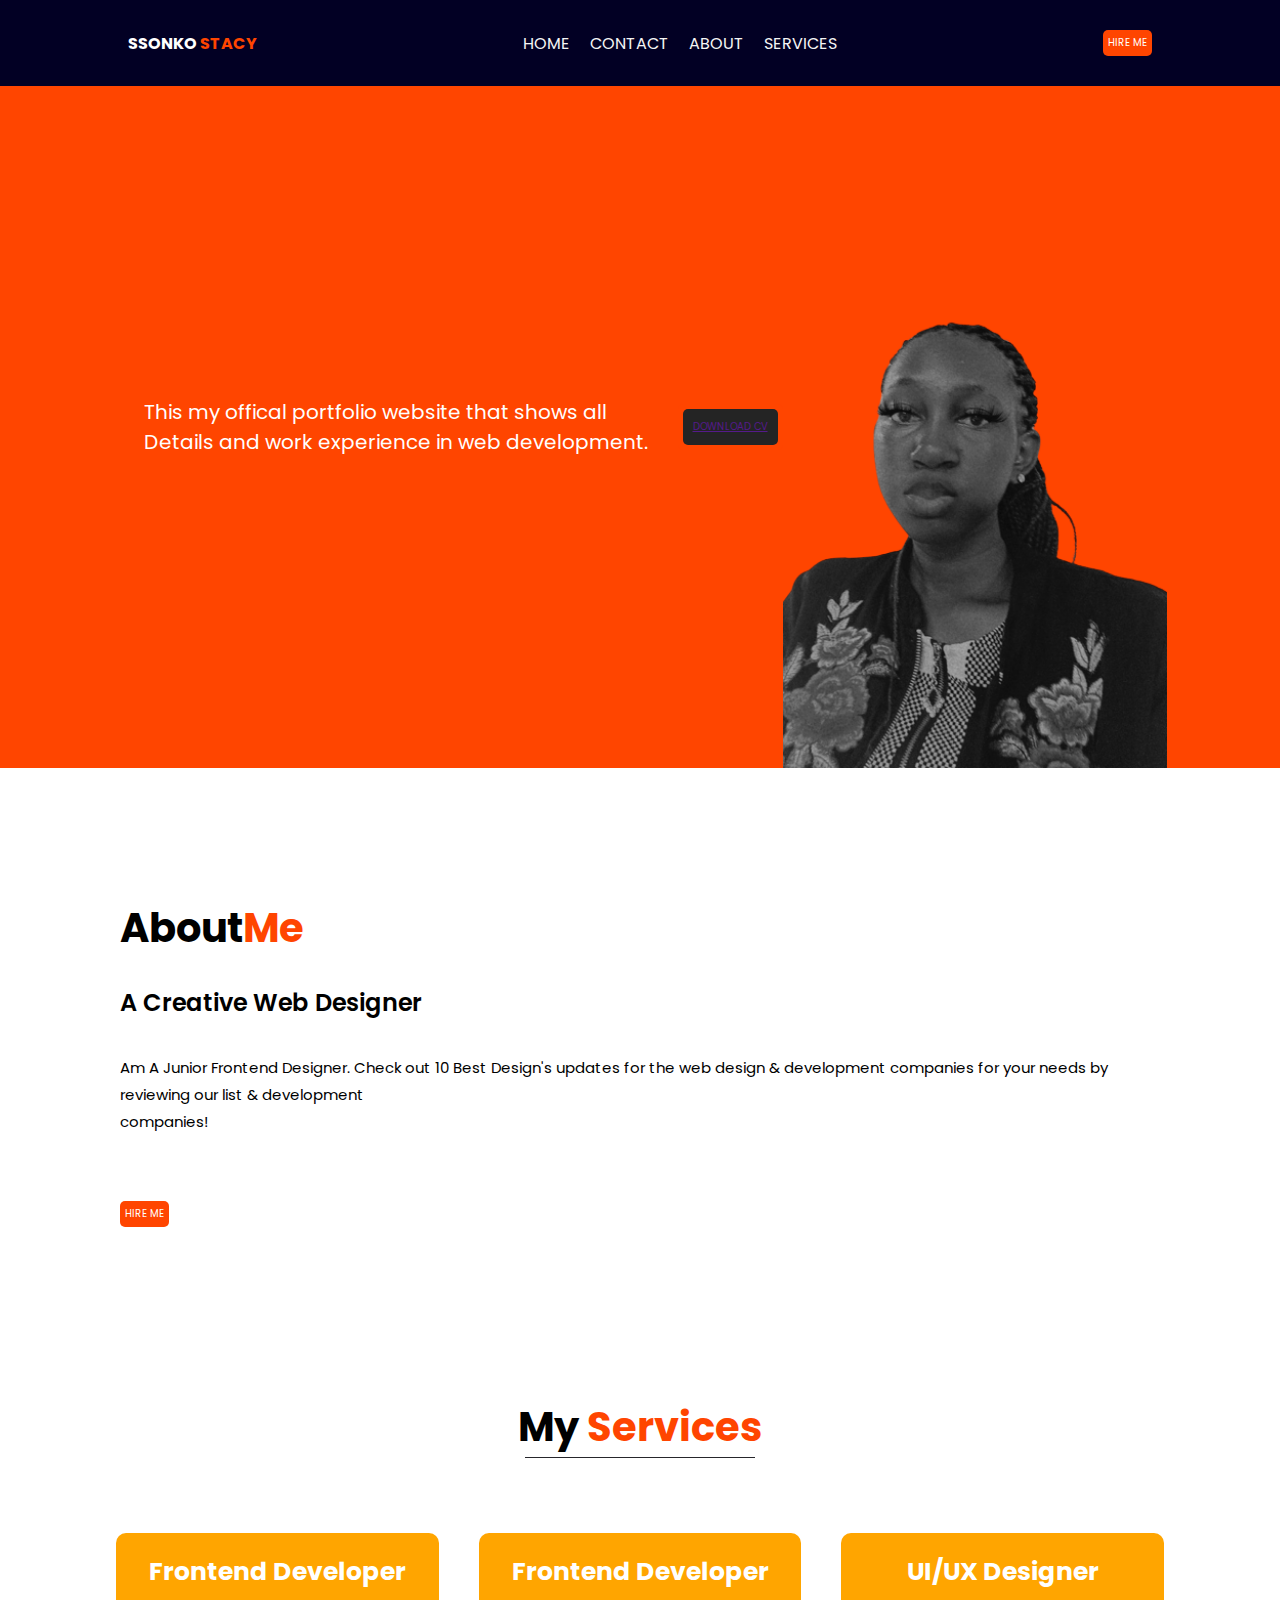
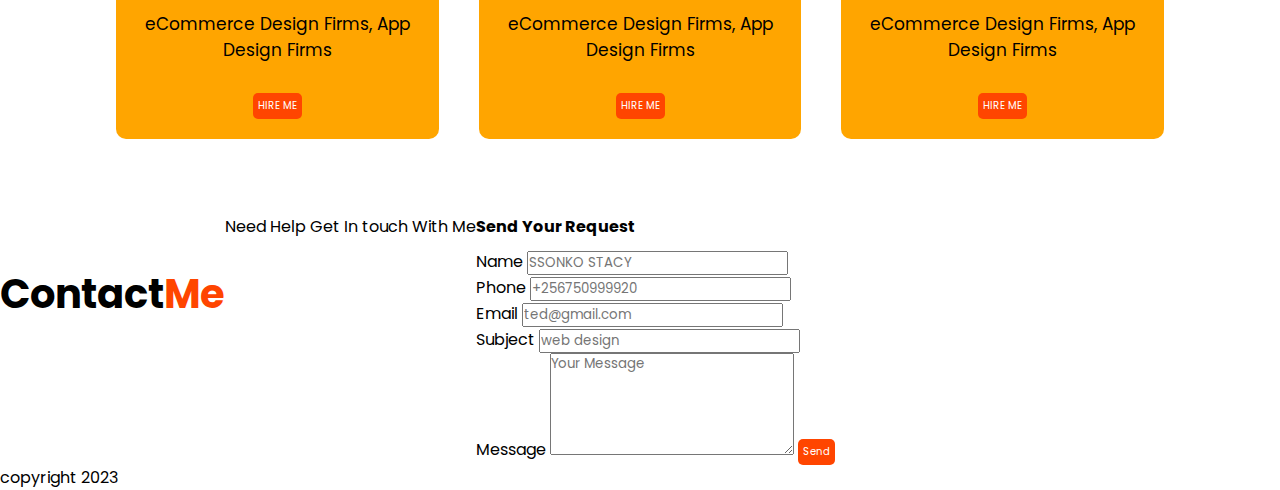
==== index.html @ 7b114a56 "initial repository" ====
<!DOCTYPE html>
<html>

<head>
  <title>links and images</title>
  <link rel="stylesheet" href="styles.css">
  <link rel="preconnect" href="https://fonts.googleapis.com">
  <link rel="preconnect" href="https://fonts.gstatic.com" crossorigin>
  <link
    href="https://fonts.googleapis.com/css2?family=Poppins:ital,wght@0,400;0,500;0,600;0,700;0,900;1,400&display=swap"
    rel="stylesheet">

  <link href="https://unpkg.com/boxicons@2.1.4/css/boxicons.min.css" rel="stylesheet" />

</head>

<body>
  <header>
    <div class="section">

      <div class="nav-bar flex">
        <div class="logo ">
          SSONKO <span>STACY</span>
        </div>
        <div class="nav-links">
          <ul class="flex">
            <li><a href="">HOME</a></li>
            <li><a href="">CONTACT</a></li>
            <li><a href="">ABOUT</a></li>
            <li><a href="">SERVICES</a></li>
          </ul>
        </div>
        <button class="btn">HIRE ME </button>
      </div>
    </div>


  </header>


  <section class="detail">

    <h3> This my offical portfolio website that shows all
      <br> Details and work experience in web development.
    </h3>
    <div class="btn"> <button class="btn1"> <a href="">DOWNLOAD CV</a> </button></div>
    <img src="./images/STACY.2IMAGE.png" alt="">
  </section>
  <!-- *ABOUT-SECTION -->
  <section class="about" id="about">
    <div class="about-text">
      <h2>About<span>Me</span></h2>
      <h4>A Creative Web Designer</h4>
      <p>Am A Junior Frontend Designer.
        Check out 10 Best Design's updates for the web design & development
        companies for your needs by reviewing our list & development <br>
        companies!
      </p>
      <button class="btn">HIRE ME </button>
    </div>
  </section>

  <!-- SERVICES SECTION -->
  <section class="services" id="services">
    <div class="service-title">
      <h2>My<span> Services</span></h2>
    </div>
    <div class="service1">
      <div class="card">

        <h4>Frontend Developer</h4>
        <p>eCommerce
          Design Firms, App Design Firms</p>
        <button class="btn">HIRE ME </button>
      </div>

      <div class="card">

        <h4>Frontend Developer</h4>
        <p>eCommerce
          Design Firms, App Design Firms</p>
        <button class="btn">HIRE ME </button>
      </div>

      <div class="card">

        <h4>UI/UX Designer</h4>
        <p>eCommerce
          Design Firms, App Design Firms</p>
        <button class="btn">HIRE ME </button>
      </div>
    </div>

  </section>
  <!-- CONTACT SECTION -->
  <section class="contact" id="contact">
    <h2>Contact<span>Me</span></h2>
    <p>Need Help Get In touch With Me</p>
    <div class="contact_box">
      <div class="contact_left">
        <h4>Send Your Request</h4>
        <form action="">
          <div class="input_row">
            <div class="input_group">
              <label for="">Name</label>
              <input type="text" placeholder="SSONKO STACY">
            </div>
  
            <div class="input_group">
              <label for="">Phone</label>
              <input type="text" placeholder="+256750999920">
            </div>
          </div>
  
          <div class="input_row">
            <div class="input_group">
              <label for="">Email</label>
              <input type="text" placeholder="ted@gmail.com">
            </div>
  
            <div class="input_group">
              <label for="">Subject</label>
              <input type="text" placeholder="web design">
            </div>
          </div>
          <label for="">Message</label>
          <textarea rows="5" placeholder="Your Message"></textarea>
          <button class="btn ">Send</button>
        </form>
      </div>
    </div>
  </section>
 
  <!--Footer Section-->
  <footer>
    <p>copyright 2023</p>
  </footer>
</body>

</html>
---- styles.css ----
*{
    margin: 0;
    padding: 0;
    box-sizing: border-box;
     font-family: "Poppins", sans-serif ;
}


header{ 
    background: rgb(2, 0, 36);
    background: linear-gradient(90deg, rgba(2, 0, 36, 1)0%, rgba(50, 50, 51, )35%, rgba(0, 212, 255, 1)100%);
    background: linear-gradient(to left #048484, #242424, #656565);
    color: white;
}

 .section{
    width: 80%;
    margin: 0 auto;
 }   

 .nav-bar{
    display: flex;
    justify-content: space-between;
    align-items: center;
    padding: 30px 0;
 }

 .logo{
    font-weight: 700;  
    }
 span{
    color: orangered;
 }
 
 .flex{
    display: flex;
    justify-content: space-between;
    align-items: center;
 }
 .flex li{
    list-style: none;
 }
 
.flex li a{
    padding: 20px 10px;
    text-decoration: none;
    color: whitesmoke;
}
.flex li a:hover{
    color: orangered ;
}

.btn{
    font-size: 10px;
    background-color: orangered;
    color: white;
    padding: 5px;
    border: none;
    border-radius: 5px;
    cursor: pointer;
}
.btn:hover{
    background-color: orange;
}
.detail{
   background-color: orangered;
   position: relative;
   display: flex;
   justify-content: center;
   align-items: center;
}

.detail  h3{
   font-size: 20px;
   font-weight: 400;
   padding: 20px 30px;
   color: white;
}

.detail img{
   width: 30%;

}


.btn1{
   font-size: 10px;
   background-color: #242424;
   color: white;
   padding: 10px;
   border: none;
   border-radius: 5px;
   cursor: pointer;
}
.btn1:hover{
   background-color:#242424;
}
.about{
   
   justify-content: center;
   padding: 40px;
   margin: 80px;
}
.about-text h2{
   font-size: 40px;
   line-height: 2;
}
.about-text h4{
   font-size: 24px;
   line-height: 1.7;
   margin: 15px 0 30px;
   font-weight: 600;
}
.about-text p{
   font-size: 15px;
   line-height: 1.8;
   margin-bottom: 4rem;
}
.service-title h2{
text-align: center;
padding-top: 50px;
font-size: 40px;
}
.service-title h2::after{
   content: "";
   height: 1px;
   width: 230px;
   display: block;
   background-color: rgb(38, 38, 43);
   margin: auto;
}
.service1{
   width: 85%;
   display: flex;
   justify-content: center;
   align-items: space-between;
   margin: 75px auto;
   text-align: center;
}
.card{
   width: 100%;
   display: flex;
   justify-content: space-between;
   align-items: center;
   flex-direction: column;
   margin: 0 20px;
   padding: 20px 20px;
   border-radius: 10px;
   cursor: pointer;
   background-color: orange;
}
.card:hover{
   background-color: rgb(210, 156, 55);
   transition: all .45s ease;
}
.card h4{
   font-size: 25px;
   color: white;
   margin-bottom: 20px;
}
.card p{
   font-size: 17px;
   margin-bottom: 30px;
   color: black ;
}
.contact{
   display: flex;
}
.contact h2{
   font-size:40px;
   margin-bottom: 20px;
   margin-top: 50px;
}
.contact p{
   bottom: 40px;
}
.contact h4{
   margin-bottom: 10px;

}
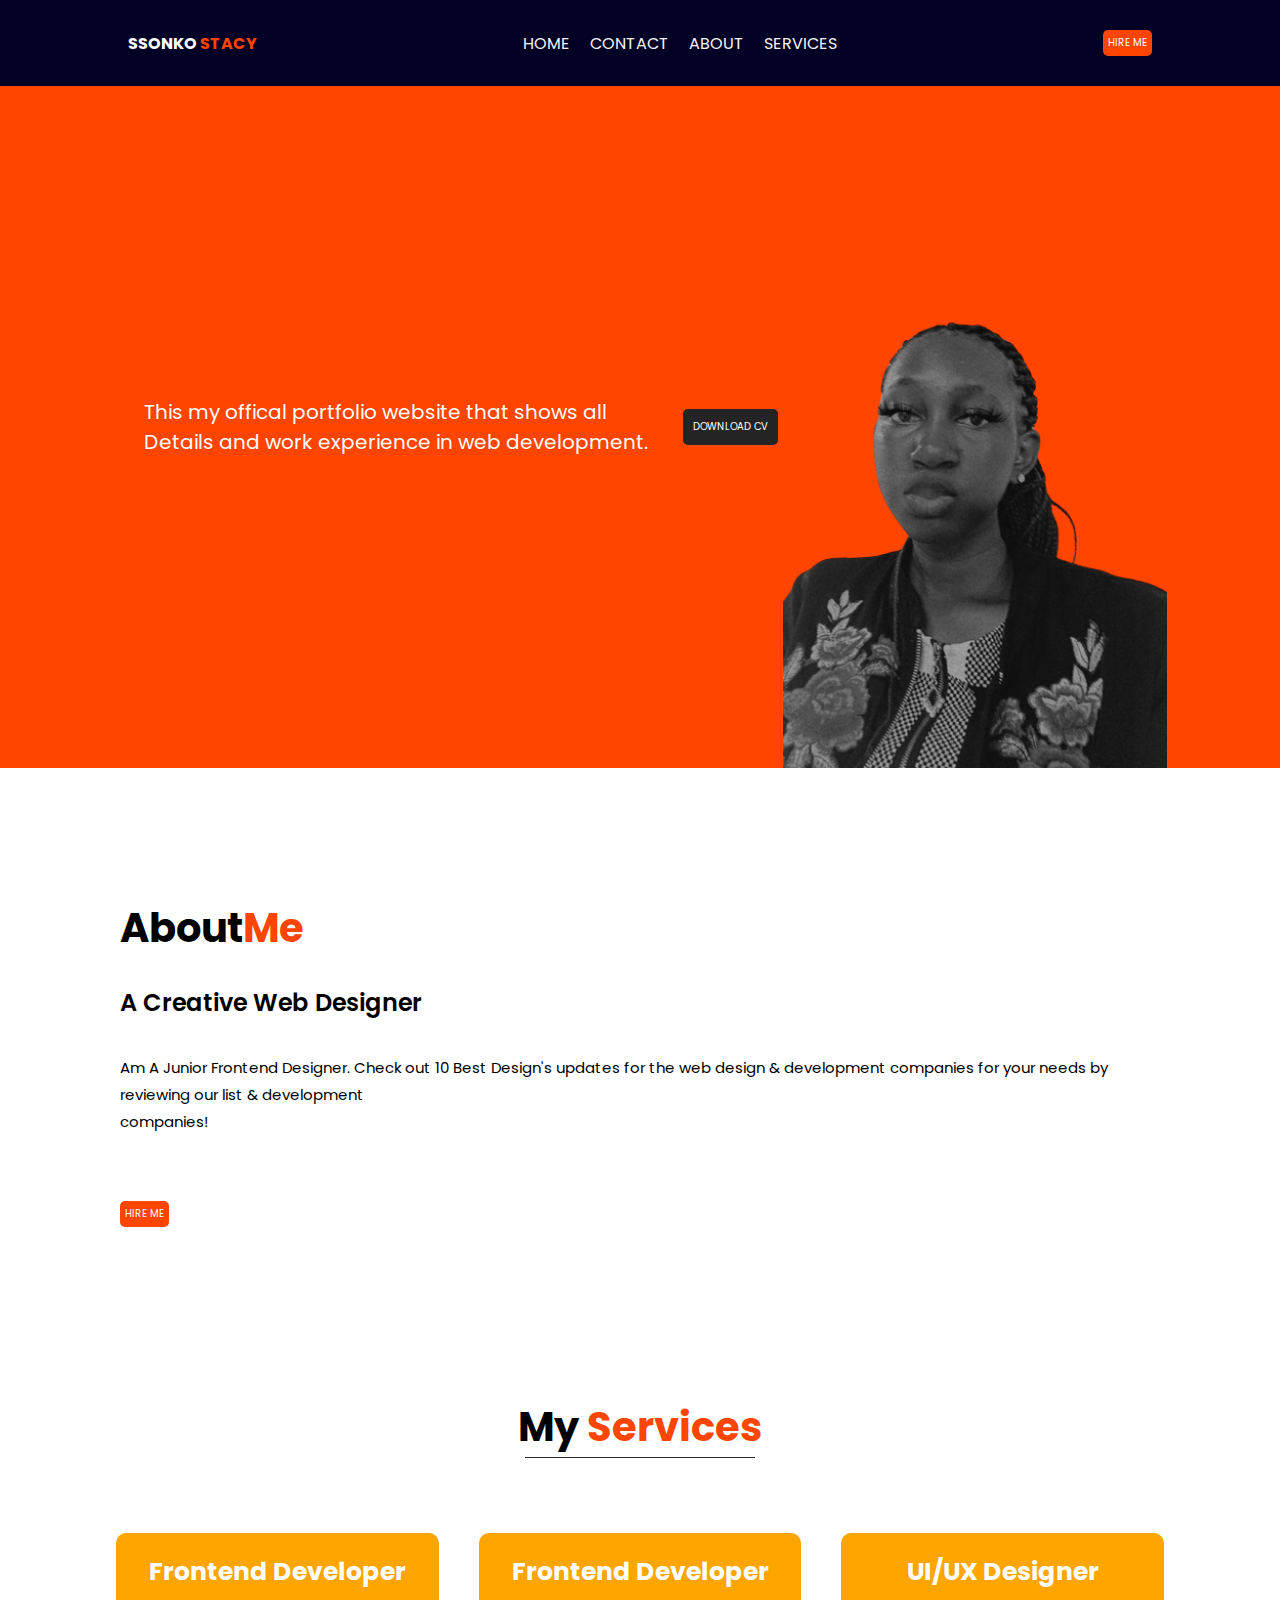
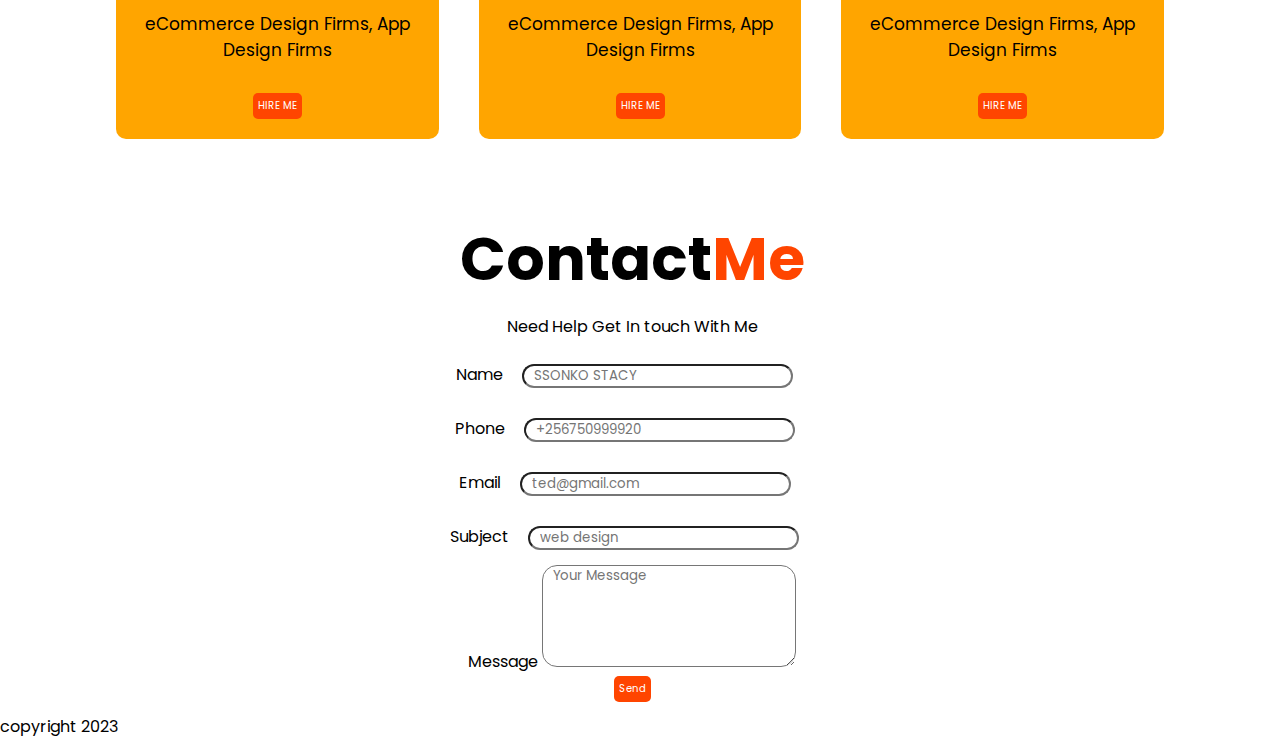
==== commit effd6b0a: "editing the contact" ====
--- a/index.html
+++ b/index.html
@@ -43,7 +43,7 @@
     <h3> This my offical portfolio website that shows all
       <br> Details and work experience in web development.
     </h3>
-    <div class="btn"> <button class="btn1"> <a href="">DOWNLOAD CV</a> </button></div>
+    <div class="btn"> <a href=""> <button class="btn1">DOWNLOAD CV </button></a></div>
     <img src="./images/STACY.2IMAGE.png" alt="">
   </section>
   <!-- *ABOUT-SECTION -->
@@ -91,45 +91,47 @@
       </div>
     </div>
 
-  </section>
-  <!-- CONTACT SECTION -->
-  <section class="contact" id="contact">
-    <h2>Contact<span>Me</span></h2>
-    <p>Need Help Get In touch With Me</p>
-    <div class="contact_box">
-      <div class="contact_left">
-        <h4>Send Your Request</h4>
-        <form action="">
-          <div class="input_row">
-            <div class="input_group">
-              <label for="">Name</label>
-              <input type="text" placeholder="SSONKO STACY">
+  
+             
+    <!-- CONTACT SECTION -->
+    <section class="mycontact">
+      <div class="contacts">
+        <div class="header">
+          <h2>Contact<span>Me</span></h2>
+        </div>
+        <div class="subheader"><p>Need Help Get In touch With Me</p></div>
+        <div class="form">
+          <form action="">
+            <div class="input_row">
+              <div class="input_group">
+                <label for="">Name</label>
+                <input type="text" placeholder="SSONKO STACY" />
+              </div>
+
+              <div class="input_group">
+                <label for="">Phone</label>
+                <input type="text" placeholder="+256750999920" />
+              </div>
             </div>
-  
-            <div class="input_group">
-              <label for="">Phone</label>
-              <input type="text" placeholder="+256750999920">
+
+            <div class="input_row">
+              <div class="input_group">
+                <label for="">Email</label>
+                <input type="text" placeholder="ted@gmail.com" />
+              </div>
+
+              <div class="input_group">
+                <label for="">Subject</label>
+                <input type="text" placeholder="web design" />
+              </div>
             </div>
-          </div>
-  
-          <div class="input_row">
-            <div class="input_group">
-              <label for="">Email</label>
-              <input type="text" placeholder="ted@gmail.com">
-            </div>
-  
-            <div class="input_group">
-              <label for="">Subject</label>
-              <input type="text" placeholder="web design">
-            </div>
-          </div>
-          <label for="">Message</label>
-          <textarea rows="5" placeholder="Your Message"></textarea>
-          <button class="btn ">Send</button>
-        </form>
+            <label for="">Message</label>
+            <textarea rows="5" placeholder="Your Message"></textarea>
+          </form>
+        </div>
+        <div class="submit"><button class="btn">Send</button></div>
       </div>
-    </div>
-  </section>
+    </section>
  
   <!--Footer Section-->
   <footer>
--- a/styles.css
+++ b/styles.css
@@ -4,7 +4,10 @@
     box-sizing: border-box;
      font-family: "Poppins", sans-serif ;
 }
-
+a{
+   text-decoration: none;
+   color: white;
+ }
 
 header{ 
     background: rgb(2, 0, 36);
@@ -93,7 +96,8 @@
    cursor: pointer;
 }
 .btn1:hover{
-   background-color:#242424;
+   background-color:white;
+   color: purple;
 }
 .about{
    
@@ -163,18 +167,31 @@
    margin-bottom: 30px;
    color: black ;
 }
-.contact{
+.mycontact {
+   width: 100%;
+   height: 500px;
    display: flex;
-}
-.contact h2{
-   font-size:40px;
-   margin-bottom: 20px;
-   margin-top: 50px;
-}
-.contact p{
-   bottom: 40px;
-}
-.contact h4{
-   margin-bottom: 10px;
-
-}+   justify-content: center;
+ }
+ .contacts {
+   width: 50%;
+   flex-direction: column;
+   text-align: center;
+ }
+ .header {
+   font-size: 40px;
+   text-align: center;
+ }
+ .subheader {
+   padding: 10px;
+ }
+ .form input{
+   border-radius: 15px;
+   padding-left: 10px;
+   margin: 15px;
+ }
+ .form textarea{
+   padding-left: 10px; border-radius: 15px;
+ }
+ 
+ 